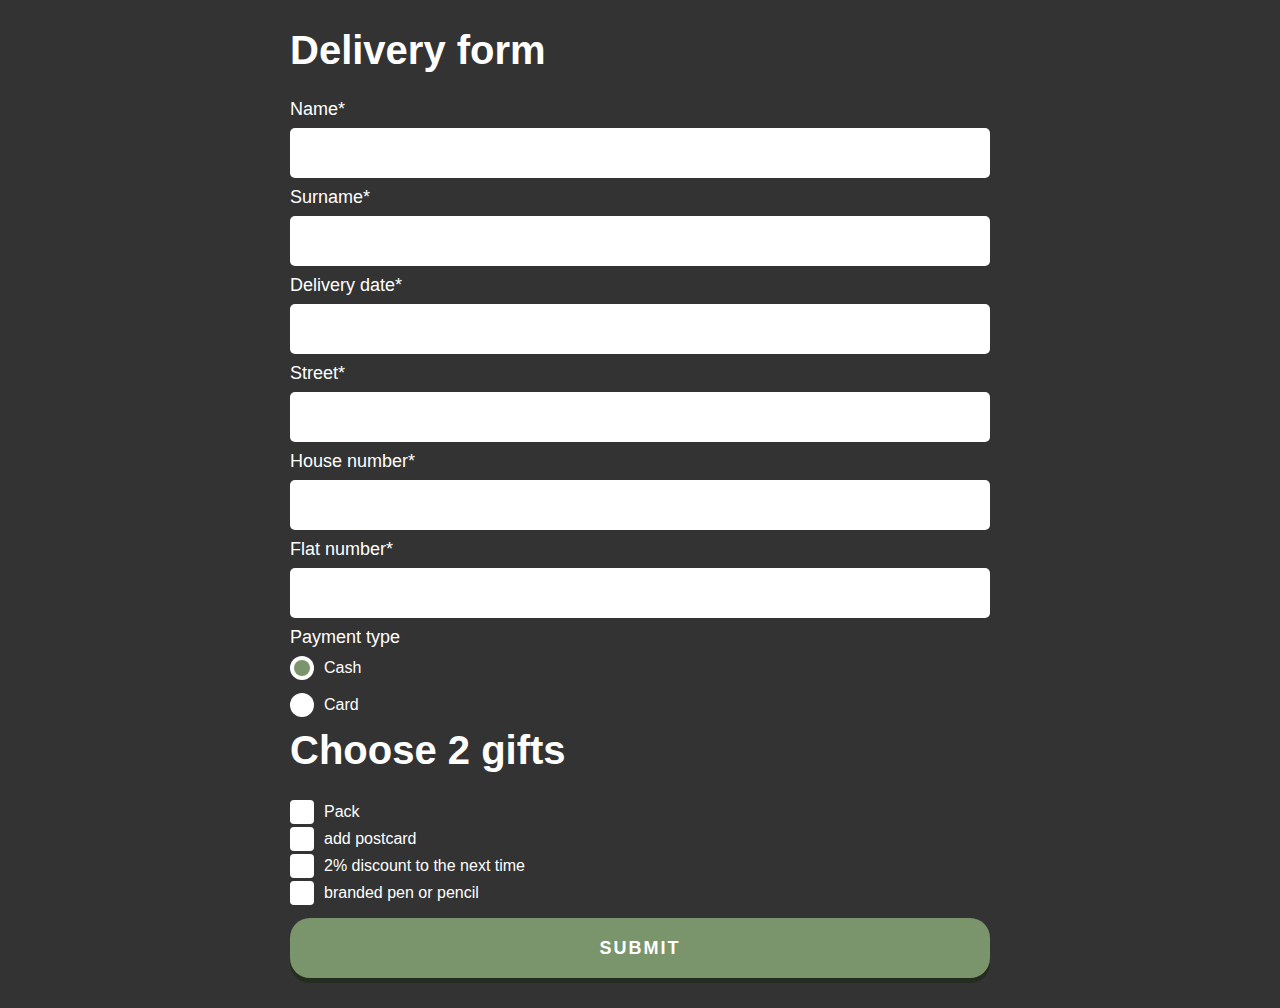
==== form/index.html @ 00ab9d05 "Merge pull request #6 from Rushannn/book-shop" ====
<!DOCTYPE html>
<html lang="en">

<head>
    <meta charset="UTF-8">
    <meta http-equiv="X-UA-Compatible" content="IE=edge">
    <meta name="viewport" content="width=device-width, initial-scale=1.0">
    <link rel="stylesheet" href="style.css">
    <title>Delivery form</title>
</head>

<body>
    <div class="wrapper">
        <div class="form">
            <form action="#" id="form" class="form__body"></form>
            <div class="form__title">Delivery form</div>
            <div class="form__item">
                <label for="formName" class="form__label">Name*</label>
                <input id="formName" type="text" name="name" class="form__input">
            </div>
            <div class="form__item">
                <label for="formSurname" class="form__label">Surname*</label>
                <input id="formSurname" type="text" name="surname" class="form__input">
            </div>
            <div class="form__item">
                <label for="formDeliveryDate" class="form__label">Delivery date*</label>
                <input id="formDeliveryDate" type="??" name="email" class="form__input">
            </div>
            <div class="form__item">
                <label for="formStreet" class="form__label">Street*</label>
                <input id="formStreet" type="text" name="street" class="form__input">
            </div>
            <div class="form__item">
                <label for="formHouseNumber" class="form__label">House number*</label>
                <input id="formHouseNumber" type="text" name="houseNumber" class="form__input">
            </div>
            <div class="form__item">
                <label for="formFlatNumber" class="form__label">Flat number*</label>
                <input id="formFlatNumber" type="text" name="flatNumber" class="form__input">
            </div>
            <!-- <div class="form__item">
                <label for="formEmail" class="form__label">Email*</label>
                <input id="formEmail" type="text" name="email" class="form__input">
            </div> -->
            <div class="form__item">
                <div class="form__label">Payment type</div>
                <div class="payment">
                    <div class="payment__item">
                        <input id="formPayCash" checked type="radio" value="cash" name="payment" class="payment__input">
                        <label for="formPayCash" class="payment__label"><span>Cash</span></label>
                    </div>
                    <div class="payment__item">
                        <input id="formPayCard" type="radio" value="card" name="payment" class="payment__input">
                        <label for="formPayCard" class="payment__label"><span>Card</span></label>
                    </div>
                </div>
            </div>
            <div class="form__item">
                <div class="form__title">Choose 2 gifts</div>
                <div class="form__checkbox">
                    <input id="checkboxPack" type="checkbox" name="checkboxGifts" class="checkbox__input">
                    <label for="checkboxPack" class="checkbox__label">Pack</label>
                </div>
                <div class="form__checkbox">
                    <input id="checkboxPostcard" type="checkbox" name="checkboxGifts" class="checkbox__input">
                    <label for="checkboxPostcard" class="checkbox__label">add postcard</label>
                </div>
                <div class="form__checkbox">
                    <input id="checkboxDiscount" type="checkbox" name="checkboxGifts" class="checkbox__input">
                    <label for="checkboxDiscount" class="checkbox__label">2% discount to the next time</label>
                </div>
                <div class="form__checkbox">
                    <input ip="checkboxPen" type="checkbox" name="checkboxGifts" class="checkbox__input">
                    <label for="checkboxPen" class="checkbox__label"> branded pen or pencil </label>
                </div>
            </div>
            <button type="submit" class="form__button">Submit</button>
        </div>

        <script src="script.js"></script>
</body>

</html>
---- form/style.css ----
* {
    padding: 0;
    margin: 0;
    border: 0;
    box-sizing: border-box;
}

a {
    text-decoration: none;
}

img {
    vertical-align: top;
}

body {
    display: flex;
    justify-content: center;
    margin: 0;
    padding: 0;
    font-family: sans-serif;
    line-height: 1;
    background-color: #333;
}

.wrapper {}

.form {
    width: 700px;
    margin: 0 auto;
    color: white;
    padding: 30px 0;
}

.form__body {}

.form__title {
    font-size: 40px;
    font-weight: 700;
    margin: 0 0 30px 0;
}

.form__item {
    margin: 0 0 10px 0;
}

.form__label {
    font-size: 18px;
    display: block;
    margin: 0 0 10px 0;
}

.form__input {
    height: 50px;
    padding: 0 20px;
    border-radius: 5px;
    width: 100%;
    font-size: 18px;
}

.payment {
    margin: 10px 0 0 0;
}

.payment__item {
    margin: 0 0 10px 0;
}

.payment__input {
    display: none;
}

.payment__input:checked+.payment__label::after {
    transform: scale(1);
}

.payment__label {
    display: inline-flex;
    font-size: 16px;
    line-height: 140%;
    align-items: center;
    position: relative;
}

.payment__label::before {
    content: "";
    align-self: flex-start;
    flex: 0 0 24px;
    height: 24px;
    background-color: #fff;
    border-radius: 50%;
    margin: 0 10px 0 0;
}

.payment__label::after {
    content: "";
    position: absolute;
    top: 4px;
    left: 4px;
    width: 16px;
    height: 16px;
    background-color: #7a956b;
    border-radius: 50%;
    transform: scale(0);

}


.form__checkbox {}

.checkbox__input {
    display: none;
}

.checkbox__input:checked+.checkbox__label::after {
    transform: scale(1);
}

.checkbox__label {
    font-size: 16px;
    line-height: 140%;
    display: inline-flex;
    align-items: center;
    position: relative;
    cursor: pointer;
}

.checkbox__label::before {
    content: "";
    align-self: flex-start;
    flex: 0 0 24px;
    height: 24px;
    background-color: #fff;
    border-radius: 4px;
    margin: 0 10px 0 0;
}

.checkbox__label::after {
    content: "";
    width: 16px;
    height: 16px;
    position: absolute;
    top: 4px;
    left: 4px;
    background-color: #7a956b;
    border-radius: 4px;
    transform: scale(0);
}

.checkbox__label a {
    color: #7a956b;
}

.form__button {
    width: 100%;
    display: flex;
    justify-content: center;
    align-items: center;
    min-height: 60px;
    background-color: #7a956b;
    color: #fff;
    text-transform: uppercase;
    letter-spacing: 2px;
    font-size: 18px;
    font-weight: 700;
    cursor: pointer;
    border-radius: 20px;
    box-shadow: 0 5px 0 #242c20;
    position: relative;
    top: 0;
}
.form__button:hover {
    background-color: #586f4c;
}

.form__button:active {
    top: 3px;
    box-shadow: 0 2px 0 #242c20;
}
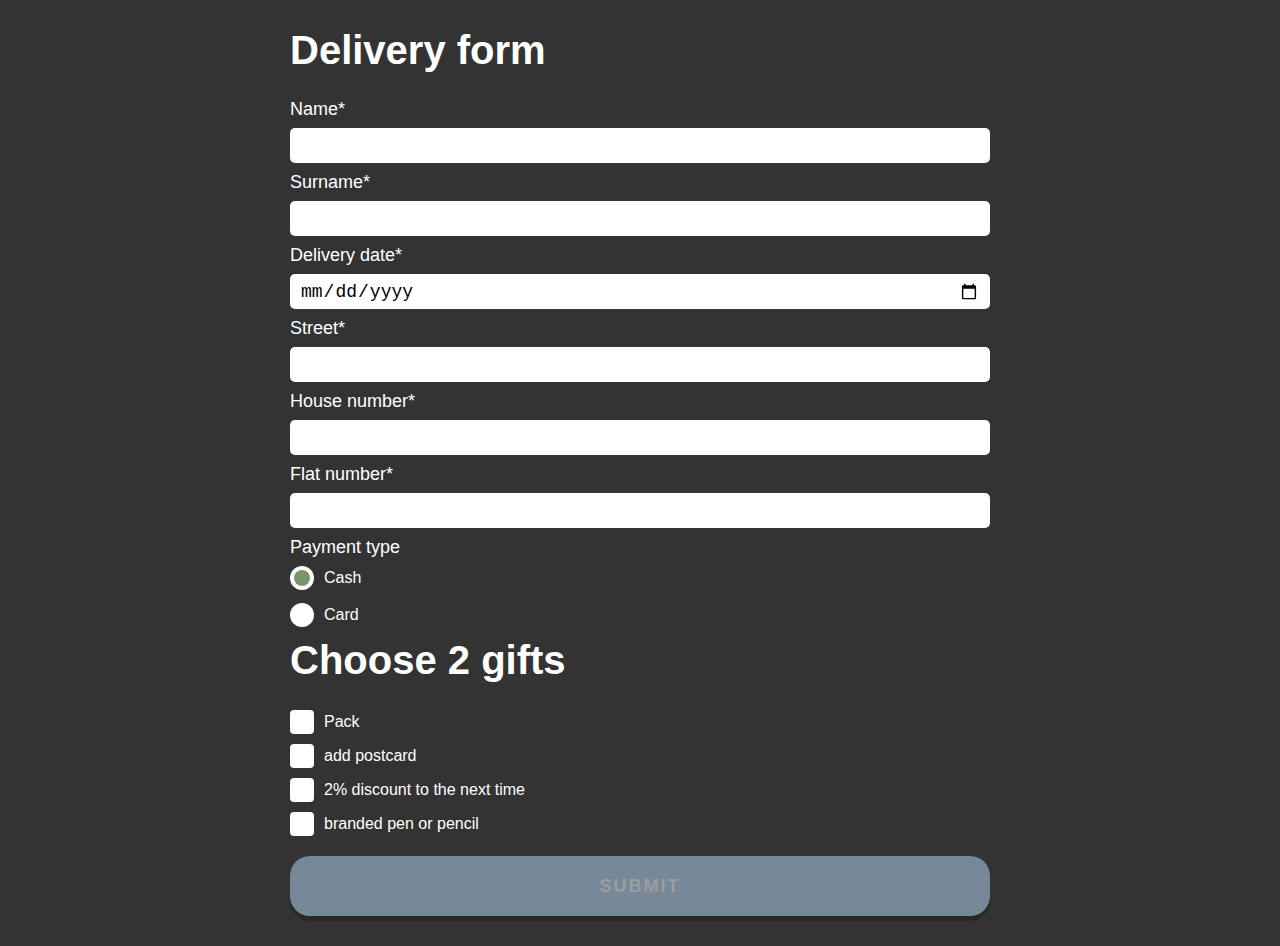
==== commit 67fc6c90: "feat: add form validation" ====
--- a/form/index.html
+++ b/form/index.html
@@ -12,70 +12,73 @@
 <body>
     <div class="wrapper">
         <div class="form">
-            <form action="#" id="form" class="form__body"></form>
-            <div class="form__title">Delivery form</div>
-            <div class="form__item">
-                <label for="formName" class="form__label">Name*</label>
-                <input id="formName" type="text" name="name" class="form__input">
-            </div>
-            <div class="form__item">
-                <label for="formSurname" class="form__label">Surname*</label>
-                <input id="formSurname" type="text" name="surname" class="form__input">
-            </div>
-            <div class="form__item">
-                <label for="formDeliveryDate" class="form__label">Delivery date*</label>
-                <input id="formDeliveryDate" type="??" name="email" class="form__input">
-            </div>
-            <div class="form__item">
-                <label for="formStreet" class="form__label">Street*</label>
-                <input id="formStreet" type="text" name="street" class="form__input">
-            </div>
-            <div class="form__item">
-                <label for="formHouseNumber" class="form__label">House number*</label>
-                <input id="formHouseNumber" type="text" name="houseNumber" class="form__input">
-            </div>
-            <div class="form__item">
-                <label for="formFlatNumber" class="form__label">Flat number*</label>
-                <input id="formFlatNumber" type="text" name="flatNumber" class="form__input">
-            </div>
-            <!-- <div class="form__item">
+            <form action="#" id="form" class="form__body">
+                <div class="form__title">Delivery form</div>
+                <div class="form__item">
+                    <label for="formName" class="form__label">Name*</label>
+                    <input id="formName" type="text" name="name" required minlength="4"  pattern="^[A-Za-z]{4,40}$" title="not less than 4 symbols, strings only, without spaces" class="form__input _req _name">
+                </div>
+                <div class="form__item">
+                    <label for="formSurname" class="form__label">Surname*</label>
+                    <input id="formSurname" type="text" name="surname" class="form__input _req surname" required minlength="5" pattern="^[A-Za-z]{4,40}$" title="not less than 5 symbols, strings only, without spaces">
+                </div>
+                <div class="form__item">
+                    <label for="formDeliveryDate" class="form__label">Delivery date*</label>
+                    <input id="formDeliveryDate" type="date"  name="email" class="form__input _req date">
+                </div>
+                <div class="form__item">
+                    <label for="formStreet" class="form__label">Street*</label>
+                    <input id="formStreet" type="text" name="street" class="form__input _req" required minlength="5" pattern="^[\dA-Za-z\s]{5,}$" title="the length not less than 5 symbols, the numbers are allowed">
+                </div>
+                <div class="form__item">
+                    <label for="formHouseNumber" class="form__label">House number*</label>
+                    <input id="formHouseNumber" type="text" name="houseNumber" class="form__input _req" required minlength="1" pattern="^\d{1,}$" title="numbers only, positive numbers only">
+                </div>
+                <div class="form__item">
+                    <label for="formFlatNumber" class="form__label">Flat number*</label>
+                    <input id="formFlatNumber" type="text" name="flatNumber" class="form__input _req" required minlength="1" pattern="^\d+(-[\d]+)?" title="numbers only, positive numbers only, the dash symbol is allowed">
+                </div>
+                <!-- <div class="form__item">
                 <label for="formEmail" class="form__label">Email*</label>
                 <input id="formEmail" type="text" name="email" class="form__input">
             </div> -->
-            <div class="form__item">
-                <div class="form__label">Payment type</div>
-                <div class="payment">
-                    <div class="payment__item">
-                        <input id="formPayCash" checked type="radio" value="cash" name="payment" class="payment__input">
-                        <label for="formPayCash" class="payment__label"><span>Cash</span></label>
-                    </div>
-                    <div class="payment__item">
-                        <input id="formPayCard" type="radio" value="card" name="payment" class="payment__input">
-                        <label for="formPayCard" class="payment__label"><span>Card</span></label>
+                <div class="form__item">
+                    <div class="form__label">Payment type</div>
+                    <div class="payment">
+                        <div class="payment__item">
+                            <input id="formPayCash" checked type="radio" value="cash" name="payment"
+                                class="payment__input">
+                            <label for="formPayCash" class="payment__label"><span>Cash</span></label>
+                        </div>
+                        <div class="payment__item">
+                            <input id="formPayCard" type="radio" value="card" name="payment" class="payment__input">
+                            <label for="formPayCard" class="payment__label"><span>Card</span></label>
+                        </div>
                     </div>
                 </div>
-            </div>
-            <div class="form__item">
-                <div class="form__title">Choose 2 gifts</div>
-                <div class="form__checkbox">
-                    <input id="checkboxPack" type="checkbox" name="checkboxGifts" class="checkbox__input">
-                    <label for="checkboxPack" class="checkbox__label">Pack</label>
+                <div class="form__item">
+                    <div class="form__title">Choose 2 gifts</div>
+                    <div class="form__checkbox">
+                        <input id="checkboxPack" type="checkbox" name="checkboxGifts" class="checkbox__input">
+                        <label for="checkboxPack" class="checkbox__label">Pack</label>
+                    </div>
+                    <div class="form__checkbox">
+                        <input id="checkboxPostcard" type="checkbox" name="checkboxGifts" class="checkbox__input">
+                        <label for="checkboxPostcard" class="checkbox__label">add postcard</label>
+                    </div>
+                    <div class="form__checkbox">
+                        <input id="checkboxDiscount" type="checkbox" name="checkboxGifts" class="checkbox__input">
+                        <label for="checkboxDiscount" class="checkbox__label"><span>2% discount to the next
+                                time</span></label>
+                    </div>
+                    <div class="form__checkbox">
+                        <input id="checkboxPen" type="checkbox" name="checkboxGifts" class="checkbox__input">
+                        <label for="checkboxPen" class="checkbox__label"> <span>branded pen or pencil </span></label>
+                    </div>
                 </div>
-                <div class="form__checkbox">
-                    <input id="checkboxPostcard" type="checkbox" name="checkboxGifts" class="checkbox__input">
-                    <label for="checkboxPostcard" class="checkbox__label">add postcard</label>
-                </div>
-                <div class="form__checkbox">
-                    <input id="checkboxDiscount" type="checkbox" name="checkboxGifts" class="checkbox__input">
-                    <label for="checkboxDiscount" class="checkbox__label">2% discount to the next time</label>
-                </div>
-                <div class="form__checkbox">
-                    <input ip="checkboxPen" type="checkbox" name="checkboxGifts" class="checkbox__input">
-                    <label for="checkboxPen" class="checkbox__label"> branded pen or pencil </label>
-                </div>
-            </div>
-            <button type="submit" class="form__button">Submit</button>
+                <button type="submit" class="form__button">Submit</button>
         </div>
+        </form>
 
         <script src="script.js"></script>
 </body>
--- a/form/style.css
+++ b/form/style.css
@@ -51,11 +51,15 @@
 }
 
 .form__input {
-    height: 50px;
-    padding: 0 20px;
+    height: 35px;
+    padding: 0 10px;
     border-radius: 5px;
     width: 100%;
     font-size: 18px;
+}
+
+._error {
+    box-shadow: 0 0 25px red;
 }
 
 .payment {
@@ -106,7 +110,7 @@
 }
 
 
-.form__checkbox {}
+
 
 .checkbox__input {
     display: none;
@@ -117,10 +121,12 @@
 }
 
 .checkbox__label {
+    width: 100%;
     font-size: 16px;
     line-height: 140%;
     display: inline-flex;
     align-items: center;
+    margin-bottom: 10px;
     position: relative;
     cursor: pointer;
 }
@@ -177,3 +183,12 @@
     top: 3px;
     box-shadow: 0 2px 0 #242c20;
 }
+
+.form__button:disabled {
+    color: rgb(155, 157, 160);
+    cursor: auto;
+    background-color: lightslategrey;
+}
+.form__button:disabled.form__button:active {
+    top: 0;
+}